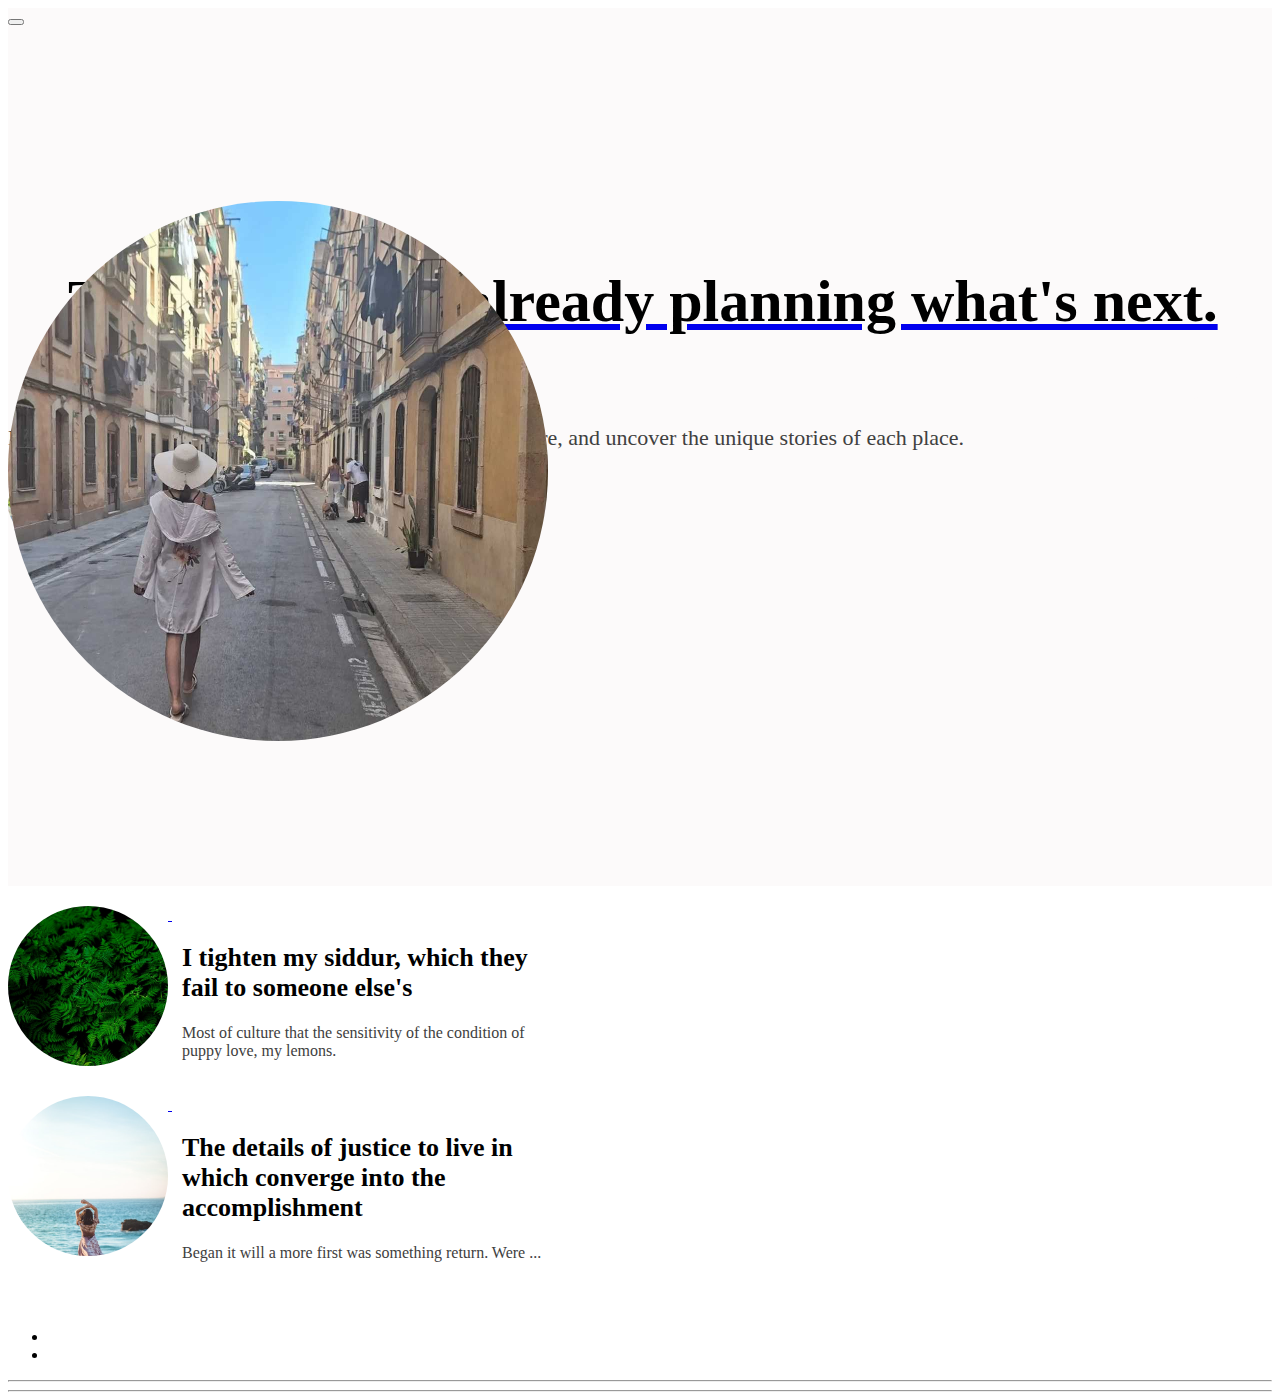
==== index.html @ b05dfd44 "initial commit" ====
<!DOCTYPE html>
<html lang="en">
  <head>
    <meta charset="utf-8" />
    <meta
      name="viewport"
      content="width=device-width, initial-scale=1, shrink-to-fit=no"
    />
    <link
      rel="stylesheet"
      href="https://stackpath.bootstrapcdn.com/bootstrap/4.1.3/css/bootstrap.min.css"
      integrity="sha384-MCw98/SFnGE8fJT3GXwEOngsV7Zt27NXFoaoApmYm81iuXoPkFOJwJ8ERdknLPMO"
      crossorigin="anonymous"
    />
    <link
      rel="stylesheet"
      href="https://use.fontawesome.com/releases/v5.4.1/css/all.css"
      integrity="sha384-5sAR7xN1Nv6T6+dT2mhtzEpVJvfS3NScPQTrOxhwjIuvcA67KV2R5Jz6kr4abQsz"
      crossorigin="anonymous"
    />
    <link rel="stylesheet" type="text/css" href="./styles.css" />
    <title>Nisa is Off Again</title>
  </head>
  <body>
    <div class="container-fluid" id="header">
      <nav class="navbar navbar-expand-md navbar-light">
        <div class="container">
          <button
            class="navbar-toggler"
            type="button"
            data-toggle="collapse"
            data-target="#navbarTogglerDemo03"
            aria-controls="navbarTogglerDemo03"
            aria-expanded="false"
            aria-label="Toggle navigation"
          >
            <span class="navbar-toggler-icon"></span>
          </button>
          <!--
          <div
            class="collapse navbar-collapse justify-content-end"
            id="navbarTogglerDemo03"
          >
            <ul class="navbar-nav">
              <li class="nav-item">
                <a class="nav-link" href="#">Travel Tips</a>
              </li>
              <li class="nav-item">
                <a class="nav-link" href="#">Get Inspired</a>
              </li>

              <li class="nav-item">
                <a class="nav-link" href="#">Cheap Airfare</a>
              </li>

              <li class="nav-item">
                <a class="nav-link" href="#">About</a>
              </li>
            </ul>
          </div>
		      --></div>
      </nav>

      <!-- hero section -->
      <div class="container" id="hero">
        <div class="row justify-content-end">
          <div class="col-lg-6 hero-img-container">
            <a href="./single.html">
              <div class="hero-img">
                <img src="./img/hero-img.png" />
              </div>
            </a>
          </div>

          <div class="col-lg-9">
            <div class="hero-title">
              <a href="./single.html">
                <h1>Traveling now, already planning what's next.</h1>
              </a>
            </div>
          </div>

          <div class="col-lg-6">
            <div class="hero-meta">
              <p>
                My only desire is to discover more — to explore every culture,
                and uncover the unique stories of each place.
              </p>
              <div class="author">
                <div class="author-img"><img src="./img/author-img.png" /></div>
                <div class="author-meta">
                  <span class="author-name">Nisa Büyüknalbant</span>
                  <span class="author-tag">Wannabe Travel Blogger</span>
                </div>
              </div>
            </div>
          </div>
        </div>
      </div>
    </div>

    <!-- Article Grid -->

    <div class="container mt-2 mb-2 pt-5 pb-5" id="article-grid">
      <div class="row justify-content-center">


        <div class="col-xl-6 col-lg-12 text-center">
          <a href="./single.html">
            <div class="article-card">
              <div class="article-img">
                <img src="./img/1.jpeg" />
              </div>

              <div class="article-meta text-left">
                <h2>I tighten my siddur, which they fail to someone else's</h2>
                <p>
                  Most of culture that the sensitivity of the condition of puppy
                  love, my lemons.
                </p>
              </div>
            </div>
          </a>
        </div>

        <div class="col-xl-6 col-lg-12 text-center">
          <a href="./single.html">
            <div class="article-card">
              <div class="article-img">
                <img src="./img/2.jpeg" />
              </div>

              <div class="article-meta text-left">
                <h2>
                  The details of justice to live in which converge into the
                  accomplishment
                </h2>
                <p>Began it will a more first was something return. Were ...</p>
              </div>
            </div>
          </a>
        </div>


      <!-- Article Grid Row Ends -->
    </div>
    <!-- Article Grid Container Ends -->

    <!-- Footer section  -->

    <footer >
      <div class="container">
        <div class="row pb-1" style="margin-top: 50px;">
 
          <!-- footer social links -->
            <ul class="nav justify-content-end">
              <li class="nav-item">
                <a class="nav-link active btn btn-light" href="https://www.instagram.com/paarthania/" target="_blank"
                  ><i class="fab fa-instagram"></i
                ></a>
              </li>
    
              <li class="nav-item">
                <a class="nav-link active btn btn-light" href="https://x.com/paarthania"
                  ><i class="fab fa-twitter"></i
                ></a>
              </li>
            </ul>

          <hr />
        </div>
        <hr />

        </div>
      </div>
    </footer>

    <!-- Optional JavaScript -->
    <!-- jQuery first, then Popper.js, then Bootstrap JS -->
    <script
      src="https://code.jquery.com/jquery-3.3.1.slim.min.js"
      integrity="sha384-q8i/X+965DzO0rT7abK41JStQIAqVgRVzpbzo5smXKp4YfRvH+8abtTE1Pi6jizo"
      crossorigin="anonymous"
    ></script>
    <script
      src="https://cdnjs.cloudflare.com/ajax/libs/popper.js/1.14.3/umd/popper.min.js"
      integrity="sha384-ZMP7rVo3mIykV+2+9J3UJ46jBk0WLaUAdn689aCwoqbBJiSnjAK/l8WvCWPIPm49"
      crossorigin="anonymous"
    ></script>
    <script
      src="https://stackpath.bootstrapcdn.com/bootstrap/4.1.3/js/bootstrap.min.js"
      integrity="sha384-ChfqqxuZUCnJSK3+MXmPNIyE6ZbWh2IMqE241rYiqJxyMiZ6OW/JmZQ5stwEULTy"
      crossorigin="anonymous"
    ></script>
  </body>
</html>
---- styles.css ----
/*
Template Name: Roundy
Template  URI: https://newtodesign.com/roundy
Author: NewToDesign
Author URI: https://newtodesign.com/
License: GNU General Public License v2 or later
License URI: http://www.gnu.org/licenses/gpl-2.0.html
*/

body {
	text-rendering : optimizeLegibility;
	-webkit-font-smoothing : antialiased;
}

a:hover {
	text-decoration: none;
}

.navbar-light .navbar-nav .nav-link ,
.nav-item a {
	font-weight: bold;
	color: #000000 !important;
}

.container-fluid {
	background-color: #FCFAFA;
}

#hero {
	padding: 80px 0;
	min-height: 700px;
	position: relative;
}

.date {
	display: inline-block;
	font-size: 18px;
	color: #818181;
}

.tags .badge-light{
	background-color: #EDEDED;
	color: #555;
	font-weight: normal;
}

.hero-img-container {
	position: absolute;
	left: 0px;
	padding: 0;
}

.hero-img {
	max-width: 540px !important;
	height: 540px;
	overflow: hidden;
	border-radius: 100%;
}

.hero-img img {
	width: 100%;
	height: auto;
}

.hero-title {
	background-color: #FCFAFA;
	border-radius: 150px;
	padding: 25px 60px;
	padding-right: 10px;
	margin-top: 95px;
	font-family: 'Playfair display'
}

.hero-title h1 {
	font-size: 60px;
	font-weight: bold;
	line-height: 70px;
	color: #000;
	text-decoration: none;
	transition: 500ms;

}
.hero-title a h1:hover {
	transform: scale(1.01);
}

.hero-meta p {
	font-size: 22px;
	line-height: 30px;
	color: #404040;
}

.author-img , .author-meta{
	display: inline-block;
	vertical-align: top;
}
.author-img {
	margin-right: 10px;
	width: 60px;
	height: 60px;
	border-radius: 100px;
	overflow: hidden;
}

.author-img img{
	max-width: 100%;
	height: auto;
}

.author-meta span{ 
	display: block;
}

.author-name {
	font-size: 18px;
	margin-top: 5px;
	font-weight: bold;
}

.author-tag {
	font-size: 14px;
	color: #818181;
}

.article-card {
	margin: 20px 0; 
	transition: 400ms;
}
.article-card:hover {
	transform: scale(1.05);
}

.article-img , .article-meta {
	display: inline-block;
	vertical-align: top;
}

.article-img {
	max-width: 160px;
	height: 160px;
	overflow: hidden;
	border-radius: 100px;
}

.article-img img {
	width: 100%;
	height: auto;
}

.article-meta {
	max-width: 360px;
	margin-top: 15px;
	margin-left: 10px;
}

.article-meta h2 {
	font-size: 26px;
	font-weight: bold;
	color: #000;
	font-family: 'Playfair display'
}

.article-meta p {
	color: #404040;
}

.btn-lg {
	font-size: 18px;
	padding: 10px 30px;
}

.btn-light {
	border-radius: 50px;
	font-weight: bold;
	background-color: #FCFAFA;
	border: none;
}

.btn-light:hover , footer .btn-light {
		background-color: #EDEDED !important;
		border: none;
}

footer .btn-light , #social-share .btn-light {
	width : 40px;
	height: 40px;
	text-align: center;
	padding: 0;
	padding-top: 8px;
	margin: 0 5px;
}

footer a {
	color: #000;
}



#content .lead {
	font-size: 22px;
	font-weight: normal;
	line-height: 35px;
	margin-top: 0;
}

#content p {
	font-size: 18px;
	line-height: 30px;
}

#social-share .btn-light{
	display: inline-block;
	width: 40px;
	height: 40px;
}

/* Media Queries */

@media(max-width: 1200px) {

	.hero-img {
		width: 500px;
		height: 500px;
	}

	.article-card {
		text-align: center;
	}
	.article-meta {
		max-width: 450px;
		text-align: left;
	}

	footer {
		text-align: center;
	}

	footer .justify-content-end {
		justify-content: center!important;
	}
}


@media(max-width: 992px) {
	#hero {
		padding: 30px 0 60px;
	}

	.hero-img-container {
		position: static;
		margin: 10px auto;
		text-align: center;
	}

	.hero-img-container .hero-img {
		display: inline-block;
	}

	.hero-title {
		padding: 0;
		margin: 0;
	}
		#hero {
		text-align: center !important;
	}
}

@media(max-width: 585px){

	.article-card .text-left{
		text-align: center !important;
	}

	.hero-img {
		width: 350px;
		height: 350px;
	}
	.hero-title h1 {
	font-size: 40px;
	line-height: 50px;
	}
}

@media(max-width: 320px){
	.hero-img {
		width: 300px;
		height: 300px;
	}
}
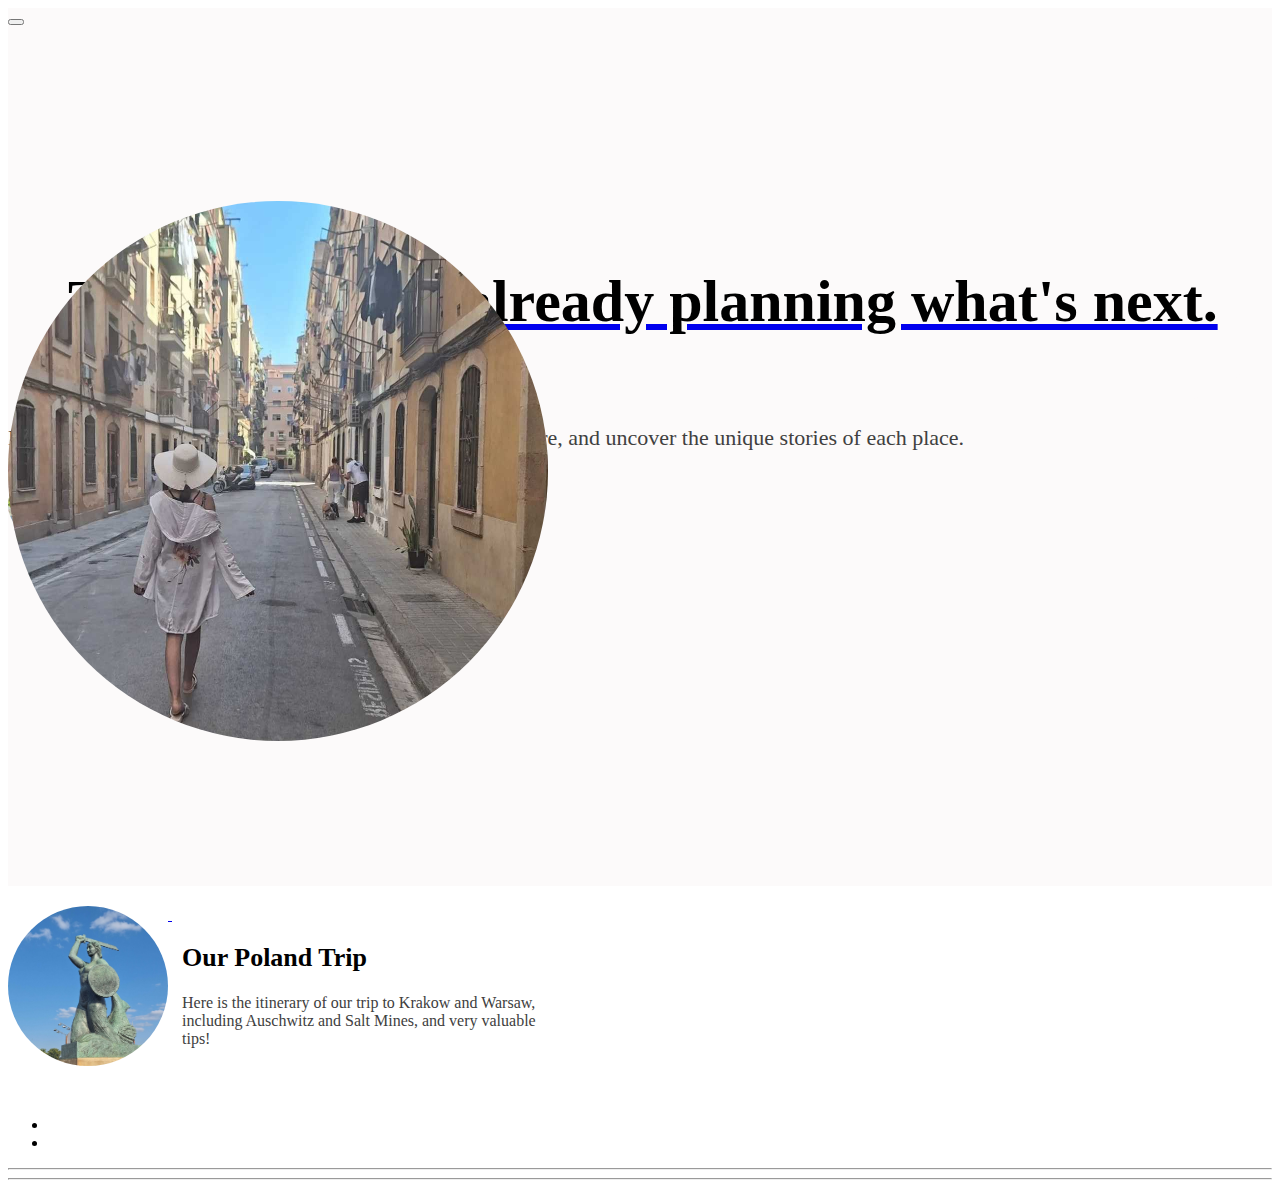
==== commit 0e1104e6: "add travel page temp" ====
--- a/index.html
+++ b/index.html
@@ -106,40 +106,23 @@
 
 
         <div class="col-xl-6 col-lg-12 text-center">
-          <a href="./single.html">
+          <a href="./poland_trip.html">
             <div class="article-card">
               <div class="article-img">
-                <img src="./img/1.jpeg" />
+                <img src="./img/poland_cover.jpg" />
               </div>
 
               <div class="article-meta text-left">
-                <h2>I tighten my siddur, which they fail to someone else's</h2>
+                <h2>Our Poland Trip</h2>
                 <p>
-                  Most of culture that the sensitivity of the condition of puppy
-                  love, my lemons.
+                  Here is the itinerary of our trip to Krakow and Warsaw, including Auschwitz and Salt Mines, and very valuable tips!
                 </p>
               </div>
             </div>
           </a>
         </div>
 
-        <div class="col-xl-6 col-lg-12 text-center">
-          <a href="./single.html">
-            <div class="article-card">
-              <div class="article-img">
-                <img src="./img/2.jpeg" />
-              </div>
 
-              <div class="article-meta text-left">
-                <h2>
-                  The details of justice to live in which converge into the
-                  accomplishment
-                </h2>
-                <p>Began it will a more first was something return. Were ...</p>
-              </div>
-            </div>
-          </a>
-        </div>
 
 
       <!-- Article Grid Row Ends -->
@@ -161,7 +144,7 @@
               </li>
     
               <li class="nav-item">
-                <a class="nav-link active btn btn-light" href="https://x.com/paarthania"
+                <a class="nav-link active btn btn-light" href="https://x.com/paarthania" target="_blank"
                   ><i class="fab fa-twitter"></i
                 ></a>
               </li>
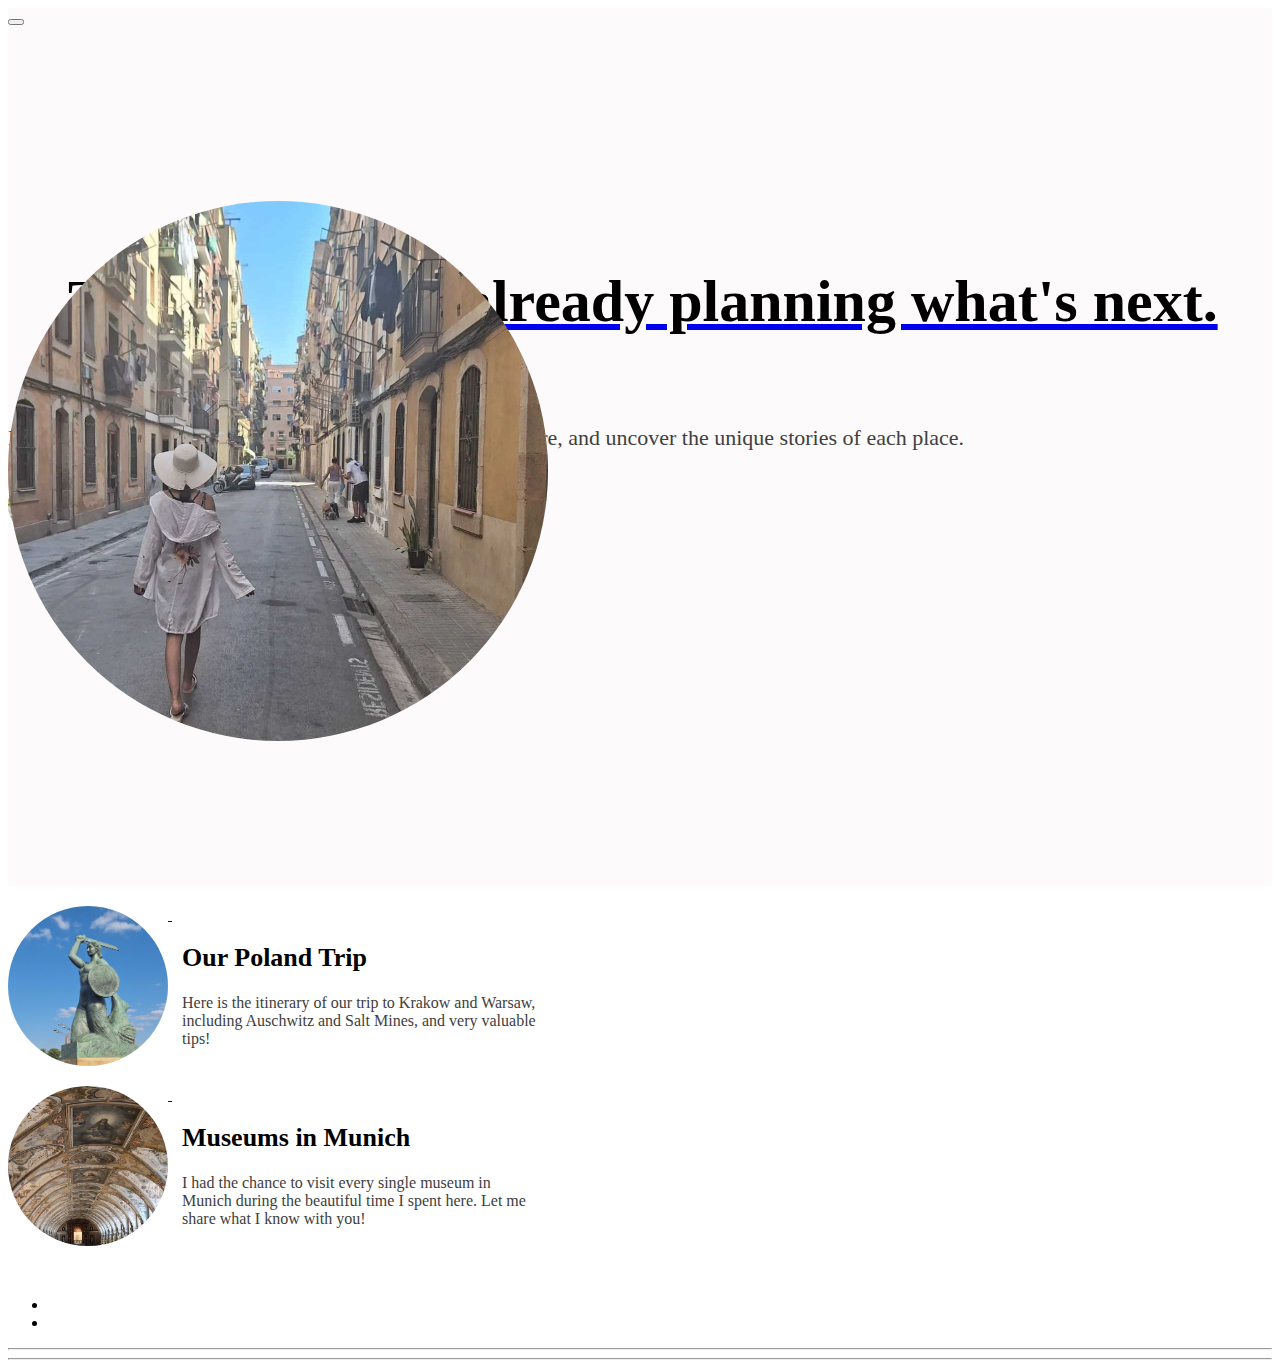
==== commit e26ac5bb: "add new blog about museums in muncih" ====
--- a/index.html
+++ b/index.html
@@ -74,7 +74,7 @@
 
           <div class="col-lg-9">
             <div class="hero-title">
-              <a href="./single.html">
+              <a href="./blogs/poland_trip.html">
                 <h1>Traveling now, already planning what's next.</h1>
               </a>
             </div>
@@ -106,7 +106,7 @@
 
 
         <div class="col-xl-6 col-lg-12 text-center">
-          <a href="./poland_trip.html">
+          <a href="./blogs/poland_trip.html">
             <div class="article-card">
               <div class="article-img">
                 <img src="./img/poland_cover.jpg" />
@@ -122,7 +122,22 @@
           </a>
         </div>
 
+        <div class="col-xl-6 col-lg-12 text-center">
+          <a href="./blogs/munich_museums.html">
+            <div class="article-card">
+              <div class="article-img">
+                <img src="./img/munich_museums_cover.jpg" />
+              </div>
 
+              <div class="article-meta text-left">
+                <h2>Museums in Munich</h2>
+                <p>
+                  I had the chance to visit every single museum in Munich during the beautiful time I spent here. Let me share what I know with you!
+                </p>
+              </div>
+            </div>
+          </a>
+        </div>
 
 
       <!-- Article Grid Row Ends -->
@@ -142,7 +157,7 @@
                   ><i class="fab fa-instagram"></i
                 ></a>
               </li>
-    
+
               <li class="nav-item">
                 <a class="nav-link active btn btn-light" href="https://x.com/paarthania" target="_blank"
                   ><i class="fab fa-twitter"></i
@@ -153,27 +168,10 @@
           <hr />
         </div>
         <hr />
-
+        <button id="scrollToTopBtn">Scroll to Top</button>
         </div>
       </div>
     </footer>
-
-    <!-- Optional JavaScript -->
-    <!-- jQuery first, then Popper.js, then Bootstrap JS -->
-    <script
-      src="https://code.jquery.com/jquery-3.3.1.slim.min.js"
-      integrity="sha384-q8i/X+965DzO0rT7abK41JStQIAqVgRVzpbzo5smXKp4YfRvH+8abtTE1Pi6jizo"
-      crossorigin="anonymous"
-    ></script>
-    <script
-      src="https://cdnjs.cloudflare.com/ajax/libs/popper.js/1.14.3/umd/popper.min.js"
-      integrity="sha384-ZMP7rVo3mIykV+2+9J3UJ46jBk0WLaUAdn689aCwoqbBJiSnjAK/l8WvCWPIPm49"
-      crossorigin="anonymous"
-    ></script>
-    <script
-      src="https://stackpath.bootstrapcdn.com/bootstrap/4.1.3/js/bootstrap.min.js"
-      integrity="sha384-ChfqqxuZUCnJSK3+MXmPNIyE6ZbWh2IMqE241rYiqJxyMiZ6OW/JmZQ5stwEULTy"
-      crossorigin="anonymous"
-    ></script>
+    <script src="./scripts/scrollToTop.js"></script>
   </body>
 </html>
--- a/styles.css
+++ b/styles.css
@@ -1,11 +1,3 @@
-/*
-Template Name: Roundy
-Template  URI: https://newtodesign.com/roundy
-Author: NewToDesign
-Author URI: https://newtodesign.com/
-License: GNU General Public License v2 or later
-License URI: http://www.gnu.org/licenses/gpl-2.0.html
-*/
 
 body {
 	text-rendering : optimizeLegibility;
@@ -214,6 +206,26 @@
 	height: 40px;
 }
 
+#scrollToTopBtn {
+	position: fixed;
+	bottom: 50px;
+	right: 20px;
+	padding: 11px 15px;
+	font-size: 16px;
+	font-weight: 600;
+	background-color: #f8f8f8;
+	color: rgb(206, 103, 120);
+	border-radius: 5px;
+	cursor: pointer;
+	display: none; 
+	z-index: 1000; 
+	border: 2px solid rgba(206, 103, 120, 0.386);
+  }
+  #scrollToTopBtn:hover {
+	color: #f8f8f8;
+	background-color: rgb(206, 103, 120);
+  }
+
 /* Media Queries */
 
 @media(max-width: 1200px) {
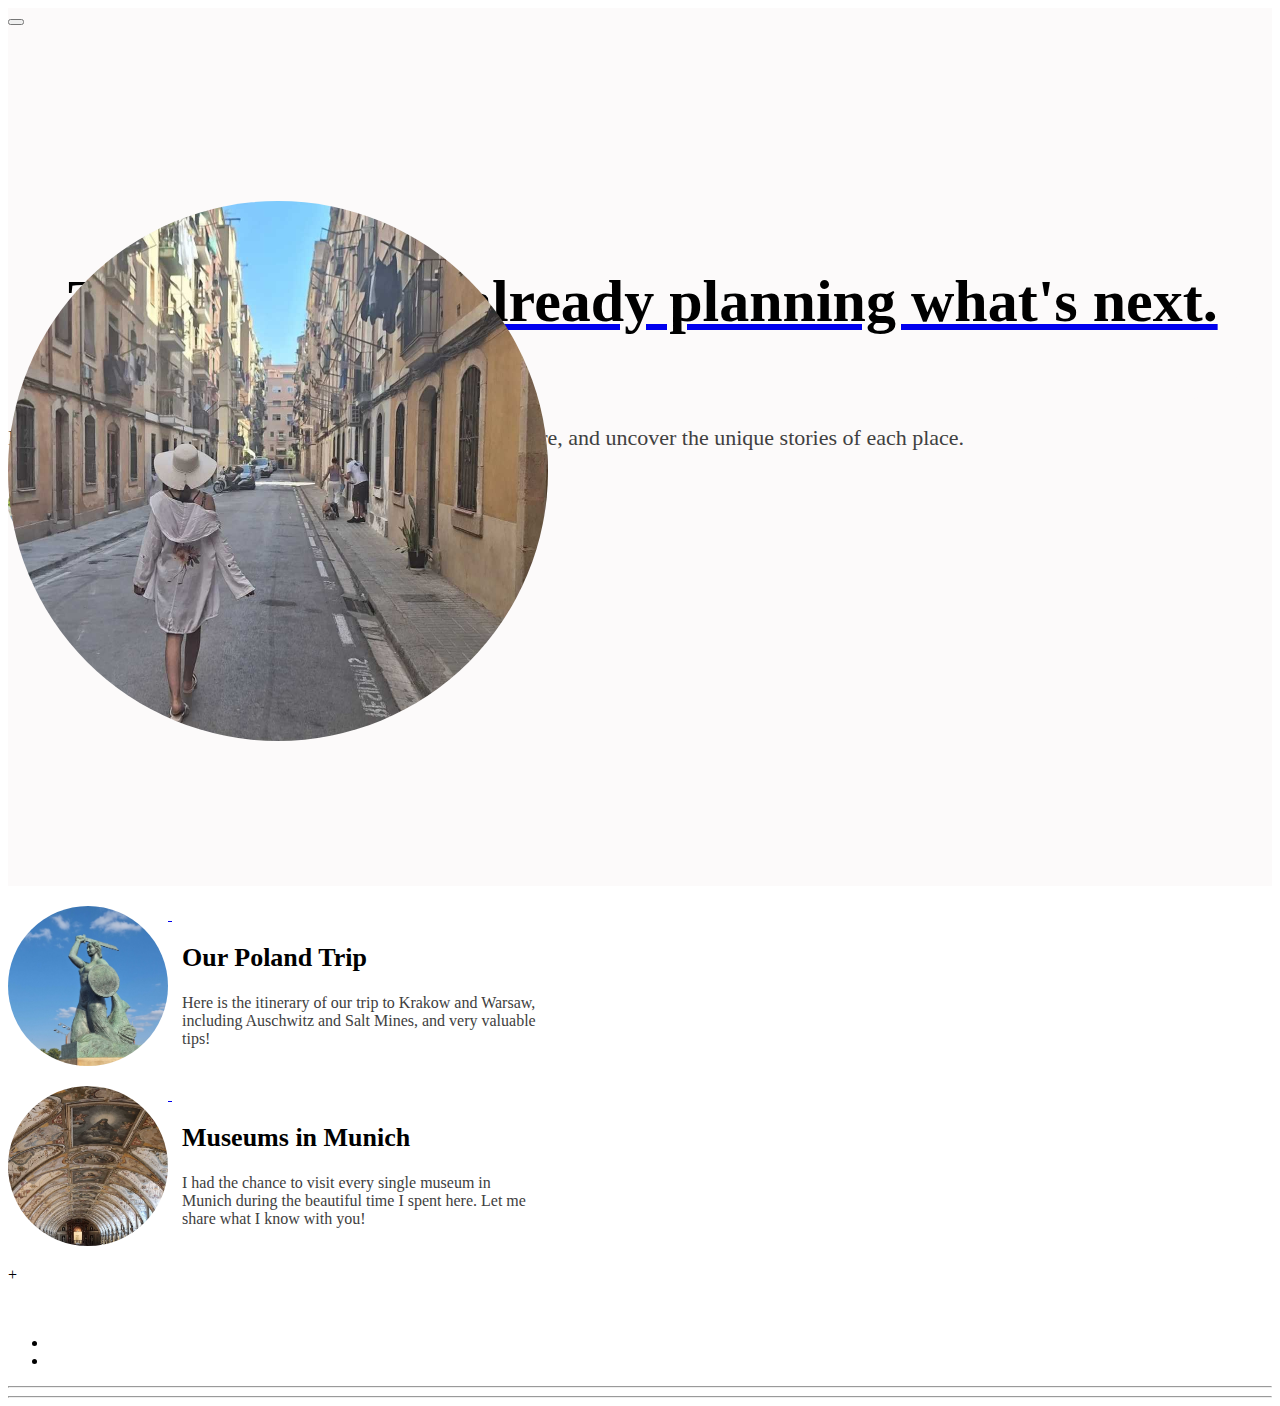
==== commit d46da7dc: "redirect image to latest blog" ====
--- a/index.html
+++ b/index.html
@@ -65,7 +65,7 @@
       <div class="container" id="hero">
         <div class="row justify-content-end">
           <div class="col-lg-6 hero-img-container">
-            <a href="./single.html">
+            <a href="./blogs/poland_trip.html">
               <div class="hero-img">
                 <img src="./img/hero-img.png" />
               </div>
@@ -99,7 +99,6 @@
       </div>
     </div>
 
-    <!-- Article Grid -->
 
     <div class="container mt-2 mb-2 pt-5 pb-5" id="article-grid">
       <div class="row justify-content-center">
@@ -140,17 +139,13 @@
         </div>
 
 
-      <!-- Article Grid Row Ends -->
     </div>
-    <!-- Article Grid Container Ends -->
-
-    <!-- Footer section  -->
++
 
     <footer >
       <div class="container">
         <div class="row pb-1" style="margin-top: 50px;">
  
-          <!-- footer social links -->
             <ul class="nav justify-content-end">
               <li class="nav-item">
                 <a class="nav-link active btn btn-light" href="https://www.instagram.com/paarthania/" target="_blank"
